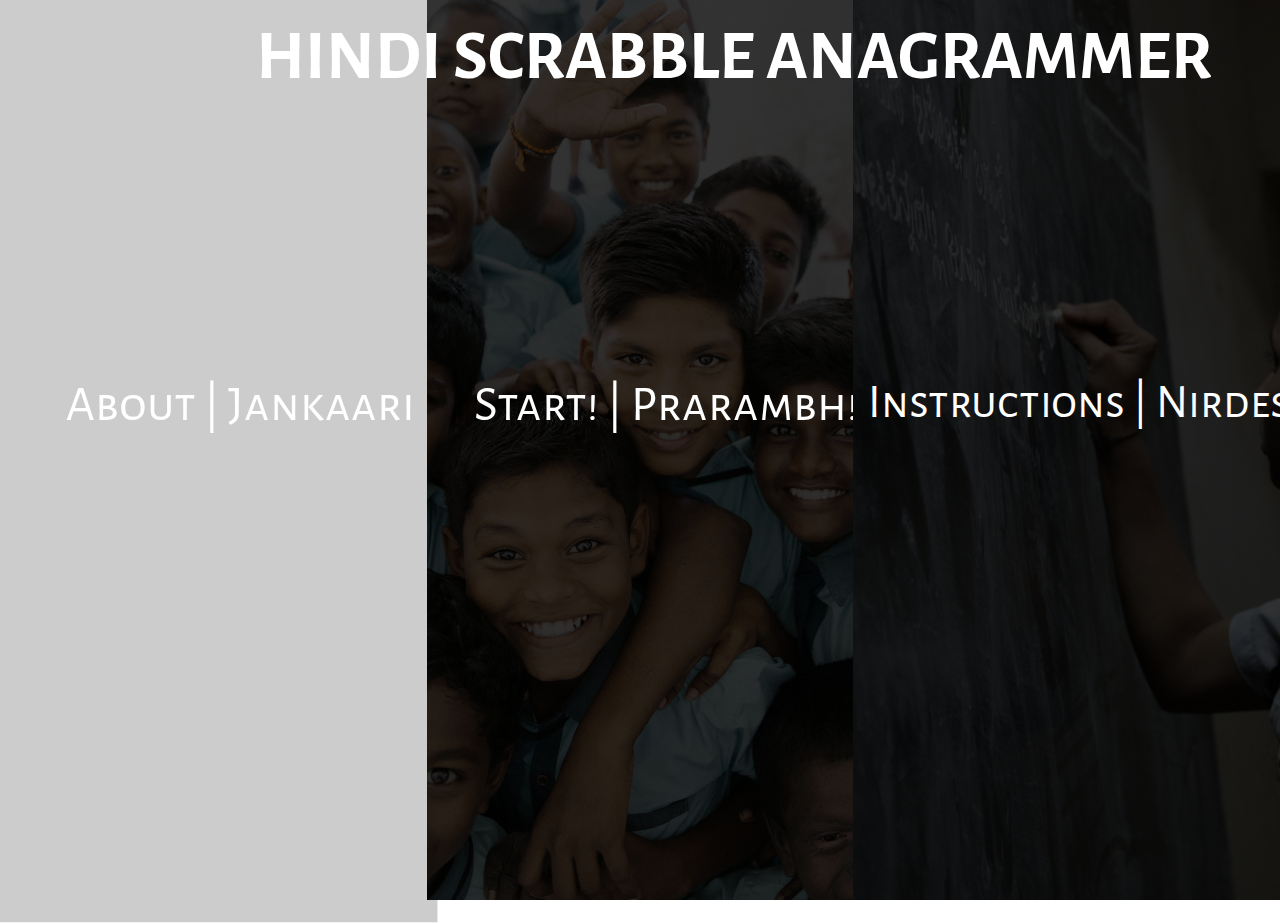
==== index.html @ 7740811f "initialize" ====
<!DOCTYPE html>
<html>
<head>
	<title></title>
	<link rel="stylesheet" type="text/css" href="index.css">
	<link href="https://fonts.googleapis.com/css?family=Alegreya+Sans+SC" rel="stylesheet">
</head>
<body>
	<center>

<div class="container">

	<div class="left panel">
		<div class="imag panel"><div class="blackcover"></div></div>
		<div class="button">About | Jankaari </div>
	</div>
	<a href="../Scrabble Anagram- New Design (game page)/main.html"><div class="center panel">

		<div class="imag panel">
			<div class="blackcover"></div>
		</div>
		<div class="button">Start! | Prarambh! </div>
	</div></a>

	
	<div class="right panel">
		<div class="imag panel"><div class="blackcover"></div></div>
		<div class="button" id="id1">Instructions | Nirdesh <br> </div>
	</div>
	
	<div class="heading">
		HINDI SCRABBLE ANAGRAMMER
	</div>
</div>
</center>

</body>
</html>
---- index.css ----
body{
	padding: 0;
	margin:0;
	overflow: hidden;
	font-family: Alegreya Sans SC, sans-serif;
	user-select: none;
}

.panel{
	height: 100vh;
	width:33.34vw;
	transition: all 0.7s ease;
	background-repeat: no-repeat;
	overflow: hidden;
}

.left .imag{
	background-image: url("left.jpg");
	background-position: center center;
	background-size: cover;
	filter: grayscale(30%);
	position: absolute;
	top:0;
}

.center .imag{
	background-image: url("center.jpg");
	background-position: center center;
	background-size: cover;
	filter: grayscale(30%);
	position: absolute;
	top:0;

}

.right .imag{
	background-image: url("right.jpg");
	background-position: center ;
	background-size: cover;		
	filter: grayscale(30%);
	position: absolute;
	top:0;
}

.imag{
	
}

.container{
	display: flex;
	height: 100%;
	width:100%;
}

.heading{
	position: fixed;
	top:15px;
	left:20vw;
	font-size: 70px;
	font-weight: bold;
	color: white;
} 

.blackcover{
	background: rgba(0,0,0,0.8);
	width: 100%;
	height: 100%;
	display: flex;
	align-items: center;
	justify-content: center;
	transition: all 0.7s ease;
}

.panel:hover > .imag{
	transform: scale(1.05);
	filter: grayscale(0%);
}

/*.panel:hover > .button{
	transform: scale(1.05);
	filter: grayscale(0%);
}*/

.panel:hover > .blackcover{
	background: rgba(0,0,0,0.2);
}

.button{
	color: white;
	font-size: 50px;
	width: 450px;
	display: flex;
	justify-content: center;
	padding: 15px;
	position: relative;
	top: 40%;
	z-index: 50;
	/*border-radius: 15%/80%;
	border: 1px solid white;
	transition: all 0.7s ease;*/

}

.lefttext{
	color: white;
}

a{
	text-decoration: none;
}

#id1{
	font-size: 47px;
}

/*.button:hover{
	background-color: #E84759;
} */
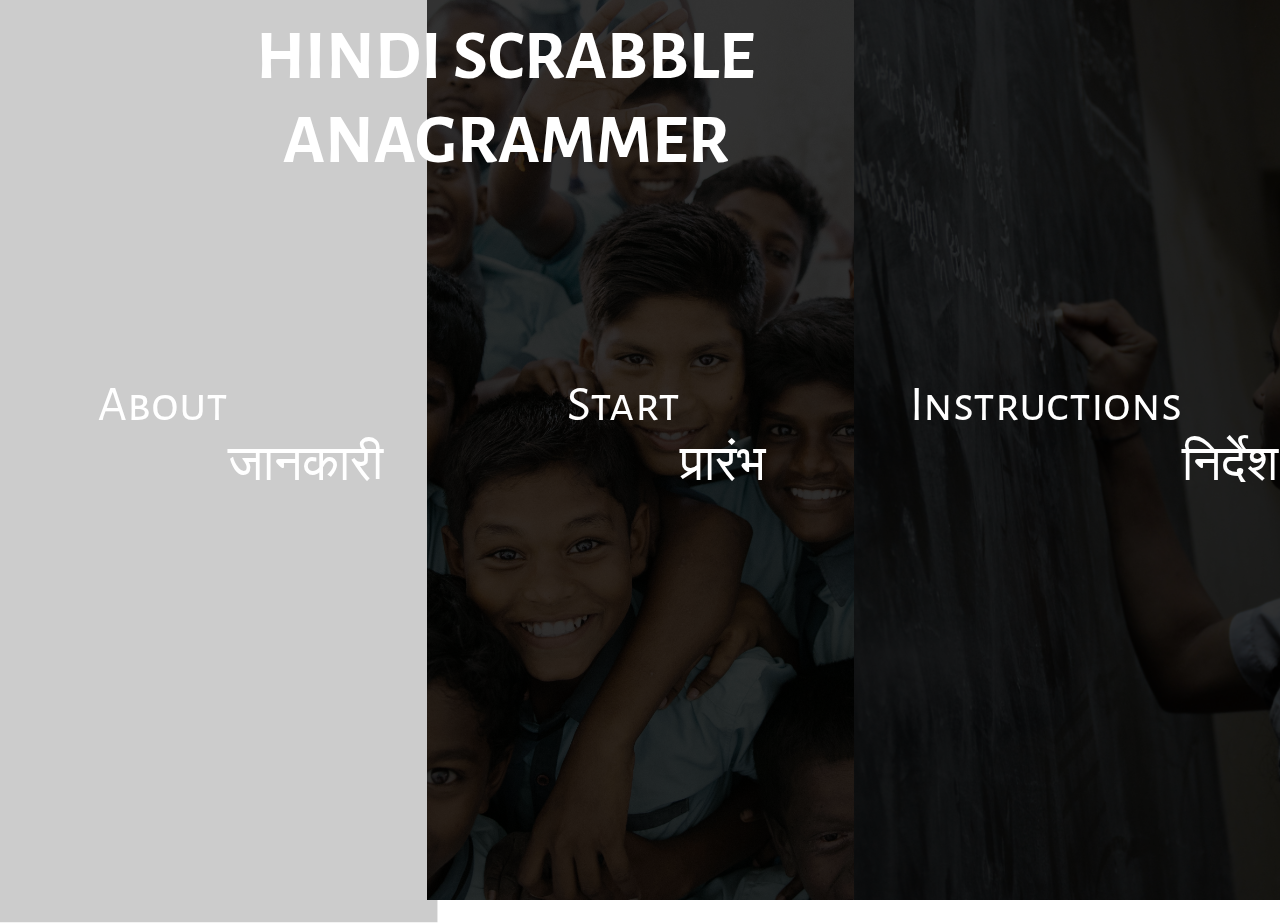
==== commit 41852744: "update" ====
--- a/index.html
+++ b/index.html
@@ -3,36 +3,33 @@
 <head>
 	<title></title>
 	<link rel="stylesheet" type="text/css" href="index.css">
-	<link href="https://fonts.googleapis.com/css?family=Alegreya+Sans+SC" rel="stylesheet">
+	<link href="https://fonts.googleapis.com/css?family=Alegreya+Sans+SC:400,700" rel="stylesheet">
 </head>
 <body>
 	<center>
 
-<div class="container">
+		<div class="container">
+			<a href="about.html">
+				<div class="left panel">
+					<div class="imag panel"><div class="blackcover"></div></div>
+					<div class="button">About<br><span class="line"></span><br>जानकारी</div>
+				</div>
+			</a>
+			<a href="main.html">
+				<div class="center panel">
+					<div class="imag panel"><div class="blackcover"></div></div>
+					<div class="button">Start<br><span class="line"></span><br>प्रारंभ</div>
+				</div>
+			</a>
 
-	<div class="left panel">
-		<div class="imag panel"><div class="blackcover"></div></div>
-		<div class="button">About | Jankaari </div>
-	</div>
-	<a href="../Scrabble Anagram- New Design (game page)/main.html"><div class="center panel">
 
-		<div class="imag panel">
-			<div class="blackcover"></div>
+			<div class="right panel">
+				<div class="imag panel"><div class="blackcover"></div></div>
+				<div class="button">Instructions<br><span class="line"></span><br>निर्देश</div>
+			</div>
+			<div class="heading">HINDI SCRABBLE<br><span class="adjust">ANAGRAMMER</span></div>
 		</div>
-		<div class="button">Start! | Prarambh! </div>
-	</div></a>
-
-	
-	<div class="right panel">
-		<div class="imag panel"><div class="blackcover"></div></div>
-		<div class="button" id="id1">Instructions | Nirdesh <br> </div>
-	</div>
-	
-	<div class="heading">
-		HINDI SCRABBLE ANAGRAMMER
-	</div>
-</div>
-</center>
+	</center>
 
 </body>
 </html>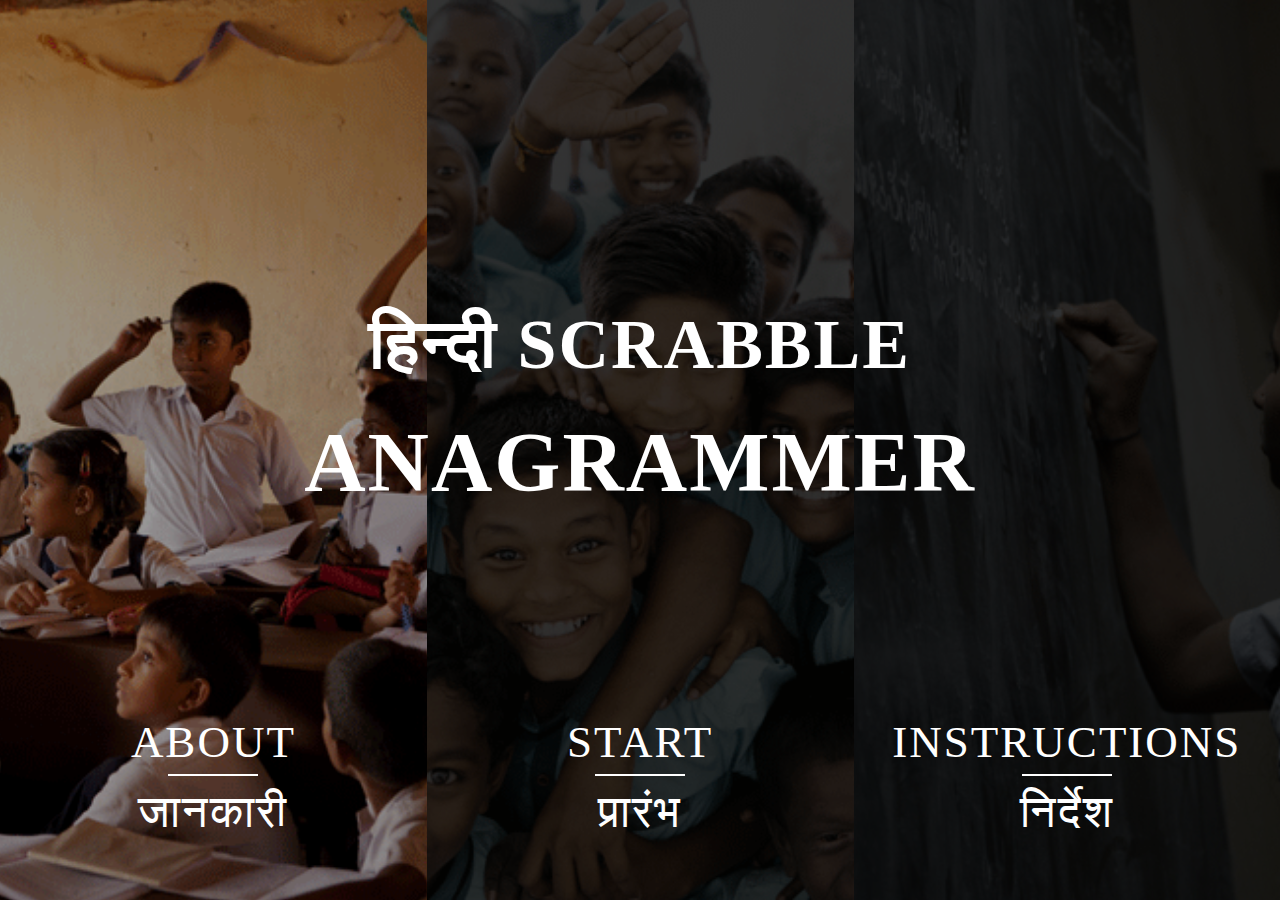
==== commit 428b8b2e: "images, fonts, toggle button fixes and other minor bugs" ====
--- a/index.html
+++ b/index.html
@@ -22,14 +22,15 @@
 				</div>
 			</a>
 
-
+			<a href="instructions.html">
 			<div class="right panel">
 				<div class="imag panel"><div class="blackcover"></div></div>
 				<div class="button">Instructions<br><span class="line"></span><br>निर्देश</div>
 			</div>
-			<div class="heading">HINDI SCRABBLE<br><span class="adjust">ANAGRAMMER</span></div>
+			</a>
+			<div class="heading"> हिन्दी SCRABBLE<br><br><span class="adjust">ANAGRAMMER</span></div>
 		</div>
 	</center>
 
 </body>
-</html>+</html>
--- a/index.css
+++ b/index.css
@@ -1,8 +1,13 @@
+@font-face {
+	font-family: 'myriad';
+	src: url("Fonts/myriad.otf") ;
+}
+
 body{
 	padding: 0;
-	margin:0;
+	margin: 0;
 	overflow: hidden;
-	font-family: Alegreya Sans SC, sans-serif;
+	font-family: 'myriad', sans-serif;
 	user-select: none;
 }
 
@@ -11,11 +16,18 @@
 	width:33.34vw;
 	transition: all 0.7s ease;
 	background-repeat: no-repeat;
-	overflow: hidden;
+}
+
+.center, .left, .right{
+	overflow: hidden;	
+	position: relative;
+	display: flex;
+	justify-content: center;
+	align-items: center;
 }
 
 .left .imag{
-	background-image: url("left.jpg");
+	background-image: url("images/left.gif");
 	background-position: center center;
 	background-size: cover;
 	filter: grayscale(30%);
@@ -24,17 +36,16 @@
 }
 
 .center .imag{
-	background-image: url("center.jpg");
+	background-image: url("images/center.gif");
 	background-position: center center;
 	background-size: cover;
 	filter: grayscale(30%);
 	position: absolute;
 	top:0;
-
 }
 
 .right .imag{
-	background-image: url("right.jpg");
+	background-image: url("images/right.gif");
 	background-position: center ;
 	background-size: cover;		
 	filter: grayscale(30%);
@@ -53,13 +64,21 @@
 }
 
 .heading{
-	position: fixed;
-	top:15px;
-	left:20vw;
+	position: absolute;
 	font-size: 70px;
-	font-weight: bold;
 	color: white;
+	font-family: 'myriad';
+	font-weight: 600;
+	letter-spacing: 2px;
+	width: 100%;
+	top: 35%;
+	line-height: 59px;
 } 
+
+.adjust{
+	font-size: 85px;
+	text-align: center;
+}
 
 .blackcover{
 	background: rgba(0,0,0,0.8);
@@ -76,43 +95,36 @@
 	filter: grayscale(0%);
 }
 
-/*.panel:hover > .button{
-	transform: scale(1.05);
-	filter: grayscale(0%);
-}*/
 
 .panel:hover > .blackcover{
-	background: rgba(0,0,0,0.2);
+	background: rgba(0,0,0,0.40);
 }
 
 .button{
 	color: white;
-	font-size: 50px;
-	width: 450px;
+	font-size: 45px;
+	position: absolute;
+	z-index: 50;
+	bottom: 70px;
+	letter-spacing: 2px;
+	font-family: myriad;
+	font-weight: 400;
+	text-transform: uppercase;
+	text-align: center;
+	line-height: 35px;
 	display: flex;
+	flex-direction: column;
 	justify-content: center;
-	padding: 15px;
-	position: relative;
-	top: 40%;
-	z-index: 50;
-	/*border-radius: 15%/80%;
-	border: 1px solid white;
-	transition: all 0.7s ease;*/
-
-}
-
-.lefttext{
-	color: white;
+	align-items: center;
 }
 
 a{
 	text-decoration: none;
 }
-
-#id1{
-	font-size: 47px;
+.line{
+	width: 90px;
+	height: 2px;
+	background:#fff;
+	position: absolute;
+	margin-top: -5px;
 }
-
-/*.button:hover{
-	background-color: #E84759;
-} */